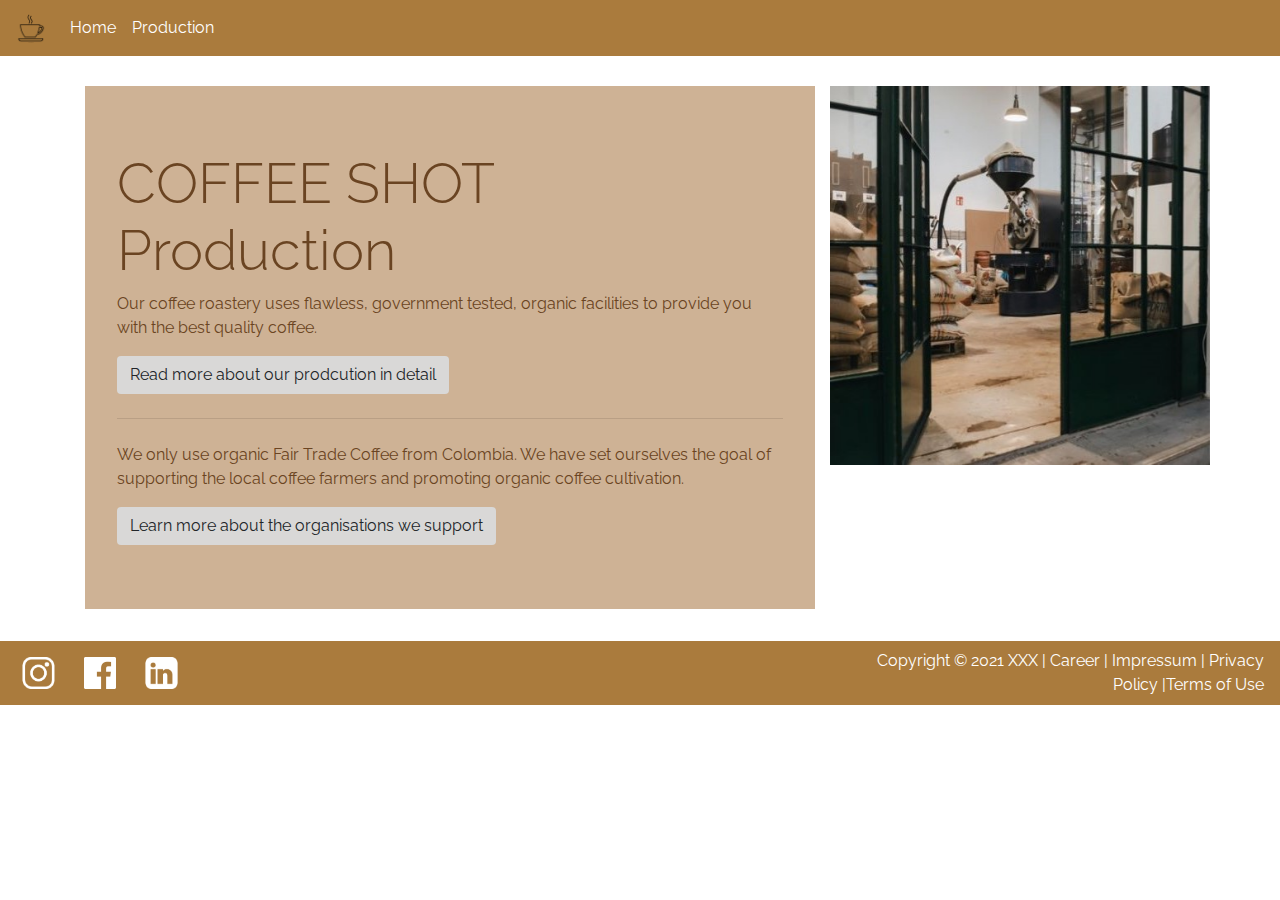
==== second_page/204659.html @ 137106be "Code" ====
<!doctype html>
<html lang="en">
    <head>
        <!-- Required meta tags -->
        <meta charset="utf-8">
        <meta name="viewport" content="width=device-width, initial-scale=1, shrink-to-fit=no">

        <!-- Bootstrap CSS -->
        <link rel="stylesheet" href="../css/bootstrap.min.css" type="text/css">
        <link href="../css/styles.css" rel="stylesheet" type="text/css">
        <link rel="preconnect" href="https://fonts.gstatic.com">
        <link href="https://fonts.googleapis.com/css2?family=Raleway&display=swap" rel="stylesheet">
        <link rel="preconnect" href="https://fonts.gstatic.com">
        <link href="https://fonts.googleapis.com/css2?family=Satisfy&display=swap" rel="stylesheet">
        <title>Best Coffee Beans</title>
    </head>
  <body>
      <!-- navbar stars-->
        <nav class="navbar navbar-expand-lg navbar-light">
          <a class="navbar-brand" href="#">
            <img src="../images/cup.png" width="30" height="30" class="d-inline-block align-top" alt="cup">
          </a>
          <button class="navbar-toggler" type="button" data-toggle="collapse" data-target="#navbarSupportedContent" aria-controls="navbarSupportedContent" aria-expanded="false" aria-label="Toggle navigation">
            <span class="navbar-toggler-icon"></span>
          </button>
          <div class="collapse navbar-collapse" id="navbarSupportedContent">
            <ul class="navbar-nav mr-auto">
              <li class="nav-item">
                <a class="nav-link" href="../index.html">Home<span class="sr-only">(current)</span></a>
              </li>
              <li class="nav-item">
                <a class="nav-link" href="second_page/204659.html">Production<span class="sr-only">(current)</span></a>
              </li>
            </ul>
          </div>
        </nav>
          <!-- navbar ends  -->
        <main>
          <!-- carousel in container +  jumbotron-->
          <div class="container prodution-margin">
            <div class="row">
              <div class="col-12 col-md-8">
                <div class="jumbotron production-color" >
                  <h3 class="display-4">COFFEE SHOT Production</h3>
                    <p>Our coffee roastery uses flawless, government tested, organic facilities to provide you with the best quality coffee.</p>
                    <a class="btn" href="#" role="button">Read more about our prodcution in detail</a>
                  <hr class="my-4">
                    <p>We only use organic Fair Trade Coffee from Colombia. We have set ourselves the goal of supporting the local coffee farmers and promoting organic coffee cultivation.</p>
                  <a class="btn" href="#" role="button">Learn more about the organisations we support </a>
                </div>
              </div>
              <div class="col-12 col-md-4 carousel-center img-center">
                <div id="carouselExampleSlidesOnly" class="carousel slide" data-ride="carousel">
                  <div class="carousel-inner">
                    <div class="carousel-item active">
                        <img src="../images/place2.jpg" class="d-block w-100 img-fluid" alt="coffee">
                    </div>
                    <div class="carousel-item">
                      <img src="../images/place3.jpg" class="d-block w-100 img-fluid" alt="coffee">
                    </div>
                    <div class="carousel-item">
                      <img src="../images/coffee.jpeg" class="d-block w-100 img-fluid" alt="coffee">
                    </div>
                  </div>
                </div>
              </div>
            </div>
          </div>
        </main>
        <footer>
          <div class="row navbar navbar-expand-lg">
            <div class="col">
              <div class="icon"><a href="https://www.instagram.com/?hl=de" target="_blank"><img src="../images/Instagram_Icon_weiss.png" alt="Instagram"></a></div>
              <div class="icon" id="Facebook"><a href="https://de-de.facebook.com/ " target="_blank"><img src="../images/Facebook_Icon_weiss.png" alt="Facebook"></a></div>
              <div class="icon"><a href="https://www.linkedin.com/ " target="_blank"><img src="../images/LinkedIn_Icon_weiss.png" alt="LinkedIn"></a></div>
            </div>
            <div class="col">
            </div>
            <div class="col text-right footer-text">
              <a href="link.html" style="color:#ffffff; text-decoration: none;">Copyright © 2021 XXX | Career | Impressum | Privacy Policy |Terms of Use</a>
            </div>
          </div>
        </footer>
        <!-- navbar ends  -->
  <!-- Optional JavaScript -->
  <!-- jQuery first, then Popper.js is included in the Bootstrap JS, then Bootstrap JS -->
  <script src="../js/jquery-3.6.0.slim.min.js"></script>
  <script src="../js/bootstrap.bundle.min.js"></script>
  <!-- <script src=""></script> -->
</body>
</html>
---- css/styles.css ----
/* own css */
* {
margin: 0;
padding: 0;
font-family: 'Raleway', sans-serif;
color: #6A4422;
}

/* navbar */
.navbar-light, footer {
  background-color:  #AA7B3D;
}

.navbar-light .navbar-nav .nav-link, .navbar-light .navbar-nav .active > .nav-link {
  color: white;
}

.nav-item:hover {
  color: #6A4422;
}
/* header */

.header-background {
  background-color: #D9D8D7;
  padding-top: 20px;
}

.header-text {
  font-size: 80px;
  margin: 0;
  font-family: 'Satisfy', cursive;
}

/* description */
.description {
  padding: 20px;
  background-color: #D9D8D7;
}

.description-body {
  padding: 0px 50px 0px 20px;
}
/* cards */

.subline {
padding: 20px;
text-align: center;
}
.coffee-decision {
background-color:#CEB295;
padding: 50px;
}

.card {
  border: none;
}

/* order*/
.order-color {
    background-color: #D9D8D7;
}

.order-header {
  background-color:#AA7B3D;
  color: white;
}

.order-header h4 {
  color: white;
}


/* footer */

footer div div {
  display: inline-block;
}

footer div div div {
  display: inline-block;
  width: 2rem;
  height: 2rem;
}

footer div div img {
  height: 100%;
}

#icon {
  margin-left: 1.5rem;
  margin-bottom: 0.5rem;
  display: inline-block;
}

.icon {
  margin-right: 1.2rem;
}

#Facebook {
  margin-left: 0.8rem;
}

#impressumText {
  display: flex;
  margin-top: 1rem;
  margin-left: 2rem;
  margin-right: 1rem;
  font-size: 0.7rem;
}

.btn {
    background-color: #D9D8D7;
}

.footer-text a {
  color:#ffffff;
  text-decoration: none;
}

/* production */
.production-color {
  background-color:#CEB295;
}

.jumbotron {
  border-radius: 0px;
}

.prodution-margin{
  margin-top: 30px;
}

.carousel-center {
  padding: 0px;
}

.production-color {
  background-color:#CEB295;
}
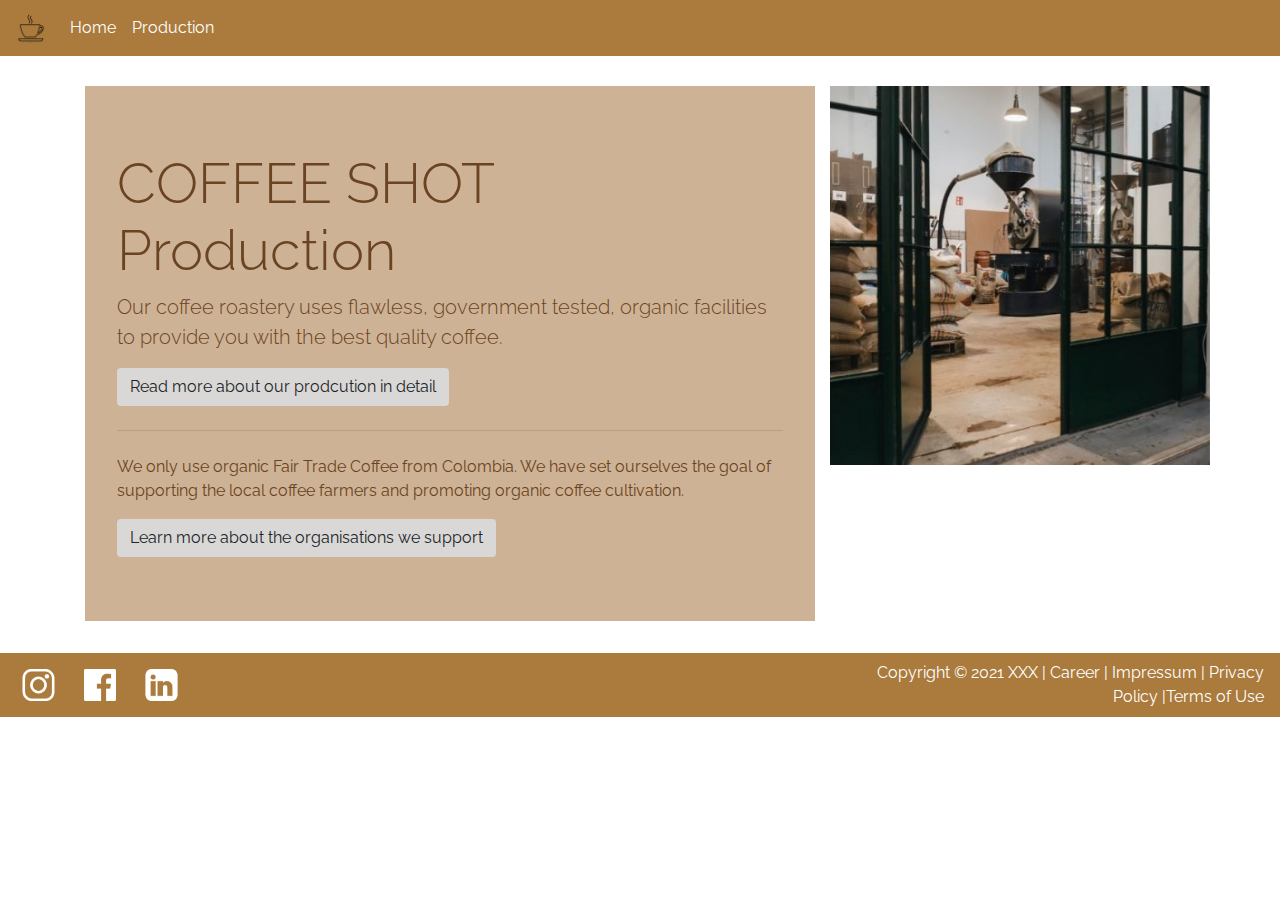
==== commit 688b91c6: "Update 204659.html" ====
--- a/second_page/204659.html
+++ b/second_page/204659.html
@@ -12,7 +12,7 @@
         <link href="https://fonts.googleapis.com/css2?family=Raleway&display=swap" rel="stylesheet">
         <link rel="preconnect" href="https://fonts.gstatic.com">
         <link href="https://fonts.googleapis.com/css2?family=Satisfy&display=swap" rel="stylesheet">
-        <title>Best Coffee Beans</title>
+        <title>Coffee shot</title>
     </head>
   <body>
       <!-- navbar stars-->
@@ -42,7 +42,7 @@
               <div class="col-12 col-md-8">
                 <div class="jumbotron production-color" >
                   <h3 class="display-4">COFFEE SHOT Production</h3>
-                    <p>Our coffee roastery uses flawless, government tested, organic facilities to provide you with the best quality coffee.</p>
+                    <p class="lead">Our coffee roastery uses flawless, government tested, organic facilities to provide you with the best quality coffee.</p>
                     <a class="btn" href="#" role="button">Read more about our prodcution in detail</a>
                   <hr class="my-4">
                     <p>We only use organic Fair Trade Coffee from Colombia. We have set ourselves the goal of supporting the local coffee farmers and promoting organic coffee cultivation.</p>
